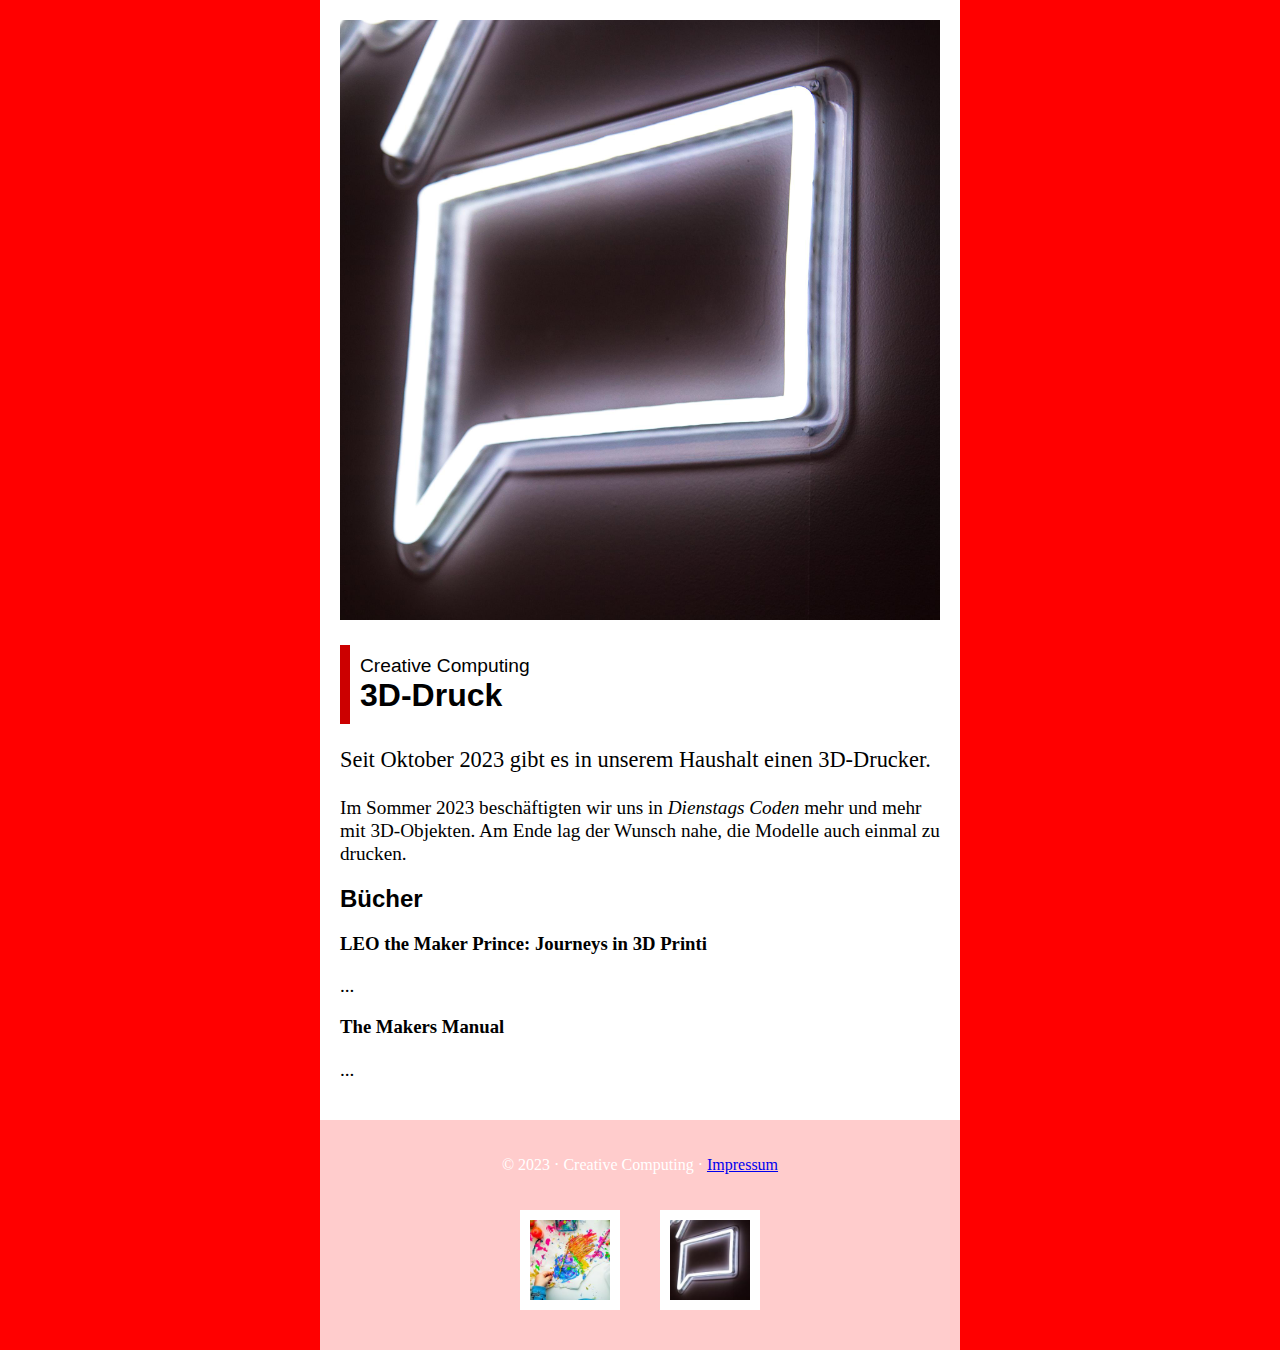
==== docs/3d-druck.html @ 1f9286c3 "Added: 3d-Druck" ====
<!DOCTYPE html>
<html>
    <head>
        <meta charset="utf-8">
        <title>3D-Druck | Creative Computing</title>
        <link href="./styles.css" rel="stylesheet">
        <meta property="og:image" content="./images/chat-1920.jpg">
        <style>

        
        
        </style>
        <script src="https://hypothes.is/embed.js" async></script>
    </head>
    <body>
        <main>
            <header><img alt="3D-Druck" src="./images/chat-1920.jpg"></header>
            <h1><small>Creative Computing</small>3D-Druck</h1>
                <p class="lead">Seit Oktober 2023 gibt es in unserem Haushalt einen 3D-Drucker. 
</p>
            <p>Im Sommer 2023 beschäftigten wir uns in <em>Dienstags Coden</em> mehr und mehr mit 3D-Objekten. Am Ende lag der Wunsch nahe, die Modelle auch einmal zu drucken.</p>
<h2>Bücher</h2>
<h3>LEO the Maker Prince: Journeys in 3D Printi</h3>
<p>...</p>
<h3>The Makers Manual</h3>
<p>...</p>
        </main>

        <footer>
          <p>&copy; 2023 &middot; Creative Computing &middot; <a href="about.html">Impressum</a></p>
	            <nav>
                <a title="Start" href="./"><img src="./images/banner-200.jpg"></a>
                <a title="Sich unterhalten" href="./unterhalten.html"><img src="./images/chat-200.jpg"></a>
            </nav>
	        </footer>
    </body>
</html>
---- docs/styles.css ----
/**
 * styles.css - Cascading Style Sheets
 */
body {
    margin: 0;
    background-color: red;
}

main {
    background-color: white;
    max-width: 600px;
    margin: 0 auto;
    padding: 20px;
}

hr {
    color: #eee;
}

main p {
    font-size: 1.2em;
    line-height: 1.2em;
}

main p.lead {
    font-size: 1.4em;
}

header img {
    max-width: 600px;
}

h1, h2 {
    font-family: arial;
}

h1 {
    border-left: solid 10px #c00;
    padding: 10px;
}

h1 > small {
    display: block;
    font-size: 0.6em;
    font-weight: normal;
}

#teasers {
    display: flex;
    flex-wrap: wrap;
    justify-content: space-between;
}

#teasers a {
    background-color: red;
    width: 240px;
    margin-bottom: 20px;
    padding: 20px;
    text-decoration: none;
    color: white;
    text-align: center;
}

#teasers img {
    border: solid 10px white;
}

.kinopio-embed {
    border: solid 1px #eee;
}
    
aside {
    position: relative;
    left: 100px;
}

footer {
    max-width: 600px;
    margin: 0 auto;
    padding: 20px;
    background-color: #fcc;
    color: white;
}

footer p {
    text-align: center;
}

footer nav {
    display: flex;
    justify-content: center;
}

footer img {
    display: block;
    margin: 20px;
    border: solid 10px white;
    max-width: 80px;
}
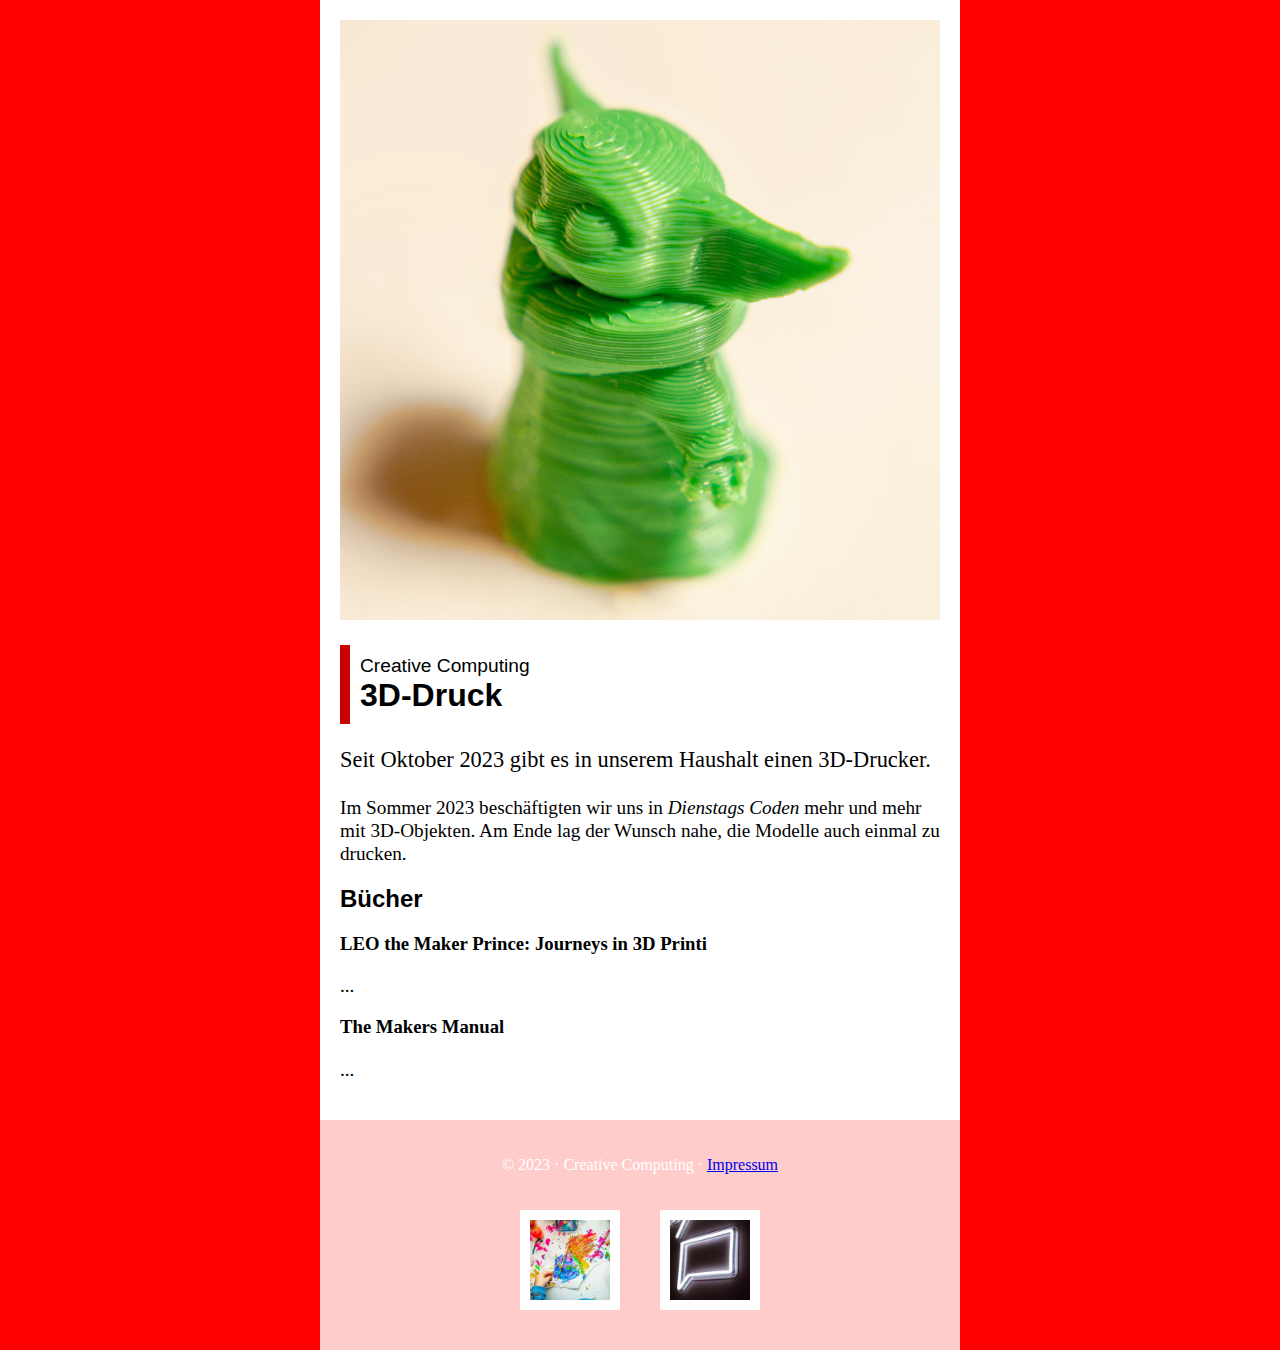
==== commit 034c35c3: "Image for 3d Print" ====
--- a/docs/3d-druck.html
+++ b/docs/3d-druck.html
@@ -4,7 +4,7 @@
         <meta charset="utf-8">
         <title>3D-Druck | Creative Computing</title>
         <link href="./styles.css" rel="stylesheet">
-        <meta property="og:image" content="./images/chat-1920.jpg">
+        <meta property="og:image" content="./images/3ddruck-1920.jpg">
         <style>
 
         
@@ -14,7 +14,7 @@
     </head>
     <body>
         <main>
-            <header><img alt="3D-Druck" src="./images/chat-1920.jpg"></header>
+            <header><img alt="3D-Druck" src="./images/3ddruck-1920.jpg"></header>
             <h1><small>Creative Computing</small>3D-Druck</h1>
                 <p class="lead">Seit Oktober 2023 gibt es in unserem Haushalt einen 3D-Drucker. 
 </p>
